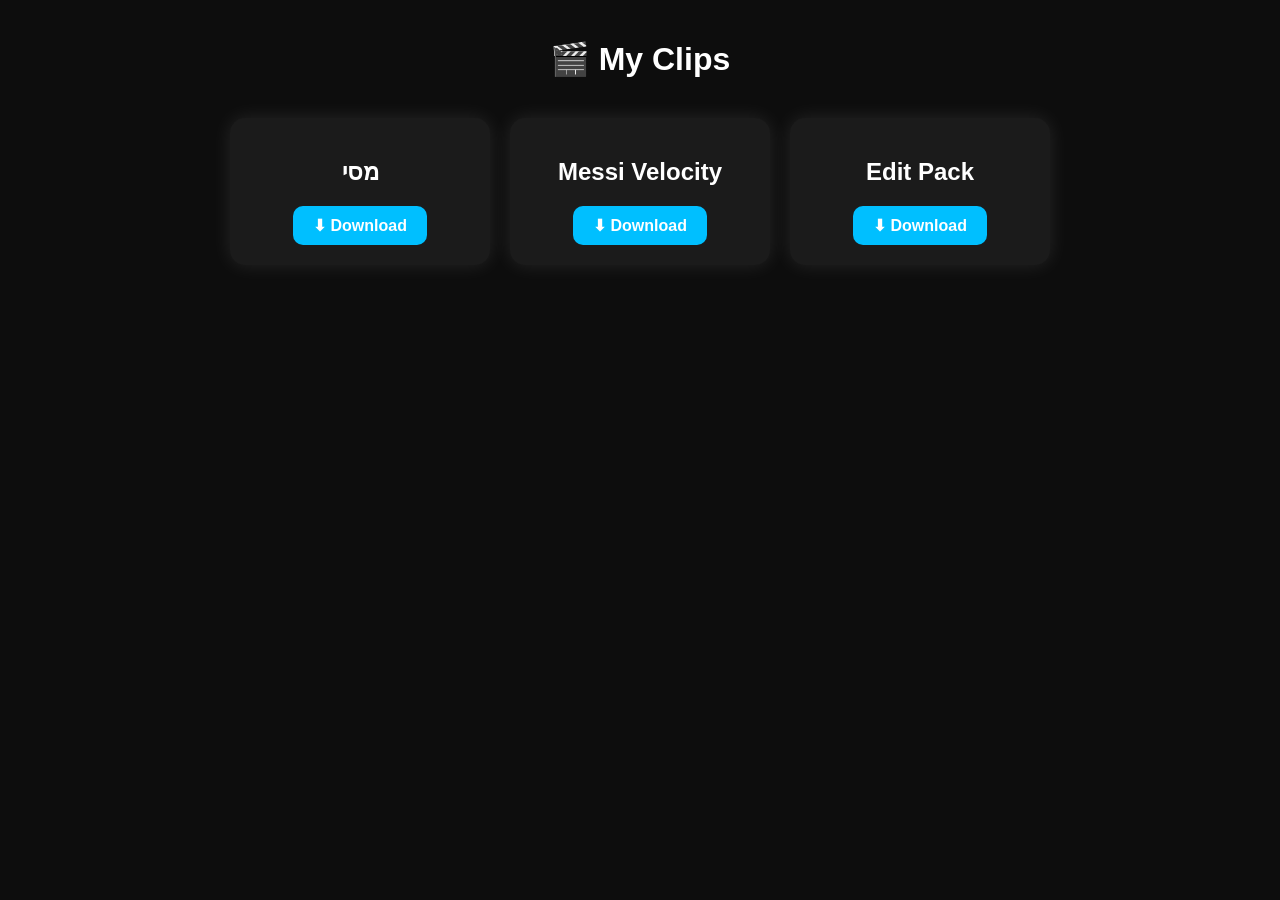
==== clips.html @ 345b9782 "Create clips.html" ====
<!DOCTYPE html>
<html lang="he">
<head>
<meta charset="UTF-8">
<meta name="viewport" content="width=device-width, initial-scale=1.0">
<title>Clips</title>

<style>
body{
    margin:0;
    font-family:Arial,sans-serif;
    background:#0d0d0d;
    color:white;
}

h1{
    text-align:center;
    margin-top:40px;
    margin-bottom:40px;
}

.container{
    display:flex;
    justify-content:center;
    flex-wrap:wrap;
    gap:20px;
}

.card{
    width:220px;
    background:#1b1b1b;
    border-radius:15px;
    padding:20px;
    text-align:center;
    box-shadow:0 0 20px rgba(255,255,255,.1);
    transition:.3s;
}

.card:hover{
    transform:scale(1.05);
}

.card h2{
    margin-bottom:20px;
}

.btn{
    display:inline-block;
    padding:10px 20px;
    background:#00bfff;
    color:white;
    text-decoration:none;
    border-radius:10px;
    font-weight:bold;
}

.btn:hover{
    background:#0099cc;
}
</style>

</head>
<body>

<h1>🎬 My Clips</h1>

<div class="container">

<div class="card">
<h2>מסי </h2>
<a class="btn" href="שים פה את הלינק מדרייב" target="_blank">⬇ Download</a>
</div>

<div class="card">
<h2>Messi Velocity</h2>
<a class="btn" href="שים פה את הלינק מדרייב" target="_blank">⬇ Download</a>
</div>

<div class="card">
<h2>Edit Pack</h2>
<a class="btn" href="שים פה את הלינק מדרייב" target="_blank">⬇ Download</a>
</div>

</div>

</body>
</html>
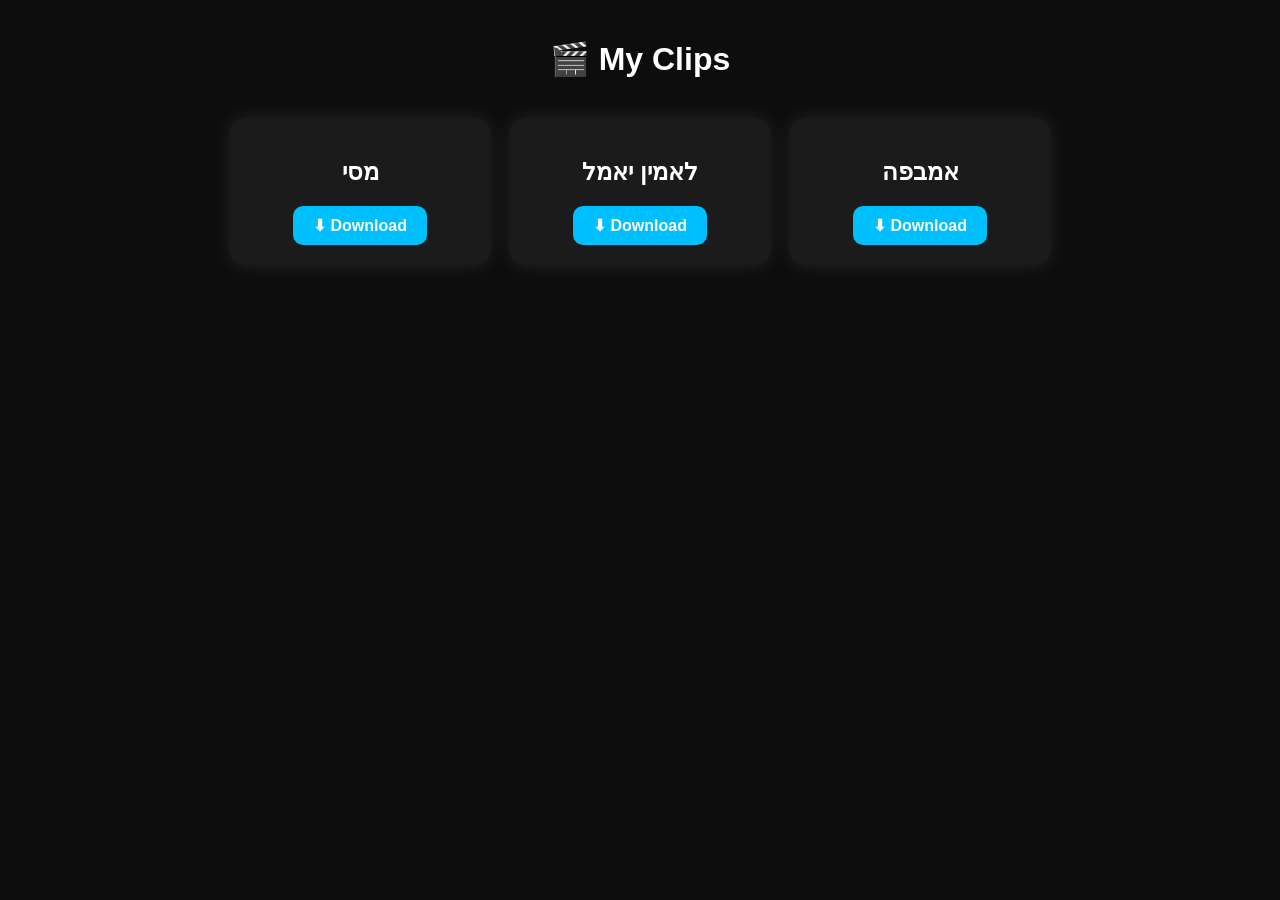
==== commit a07fc9df: "Update clips.html" ====
--- a/clips.html
+++ b/clips.html
@@ -68,16 +68,16 @@
 
 <div class="card">
 <h2>מסי </h2>
+<a class="btn" href="https://drive.google.com/file/d/1WA2IK6Cs3Rht-yX63RCHeTjPnamudfHZ/view?usp=drive_link" target="_blank">⬇ Download</a>
+</div>
+
+<div class="card">
+<h2>לאמין יאמל </h2>
 <a class="btn" href="שים פה את הלינק מדרייב" target="_blank">⬇ Download</a>
 </div>
 
 <div class="card">
-<h2>Messi Velocity</h2>
-<a class="btn" href="שים פה את הלינק מדרייב" target="_blank">⬇ Download</a>
-</div>
-
-<div class="card">
-<h2>Edit Pack</h2>
+<h2>אמבפה</h2>
 <a class="btn" href="שים פה את הלינק מדרייב" target="_blank">⬇ Download</a>
 </div>
 
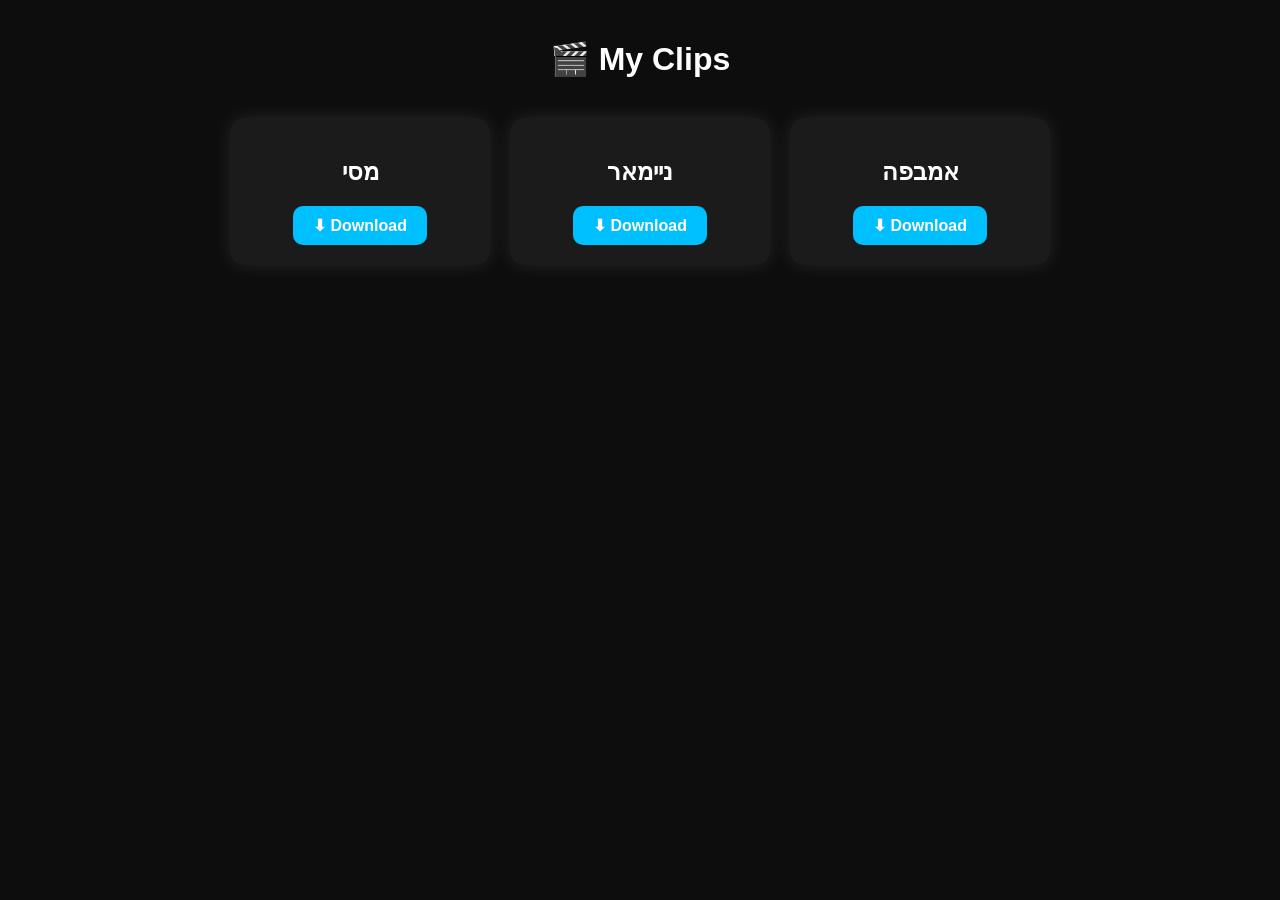
==== commit 73d9b049: "Update clips.html" ====
--- a/clips.html
+++ b/clips.html
@@ -72,13 +72,13 @@
 </div>
 
 <div class="card">
-<h2>לאמין יאמל </h2>
-<a class="btn" href="שים פה את הלינק מדרייב" target="_blank">⬇ Download</a>
+<h2>ניימאר </h2>
+<a class="btn" href="https://drive.google.com/file/d/1Q-FJ8xpSslLZecdM465ORxIlwfCZZ28S/view?usp=drive_link" target="_blank">⬇ Download</a>
 </div>
 
 <div class="card">
 <h2>אמבפה</h2>
-<a class="btn" href="שים פה את הלינק מדרייב" target="_blank">⬇ Download</a>
+<a class="btn" href="https://drive.google.com/file/d/1EBT0N_NA9T0q4RKX-sdtgf6iBZv6I5P5/view?usp=sharing" target="_blank">⬇ Download</a>
 </div>
 
 </div>
